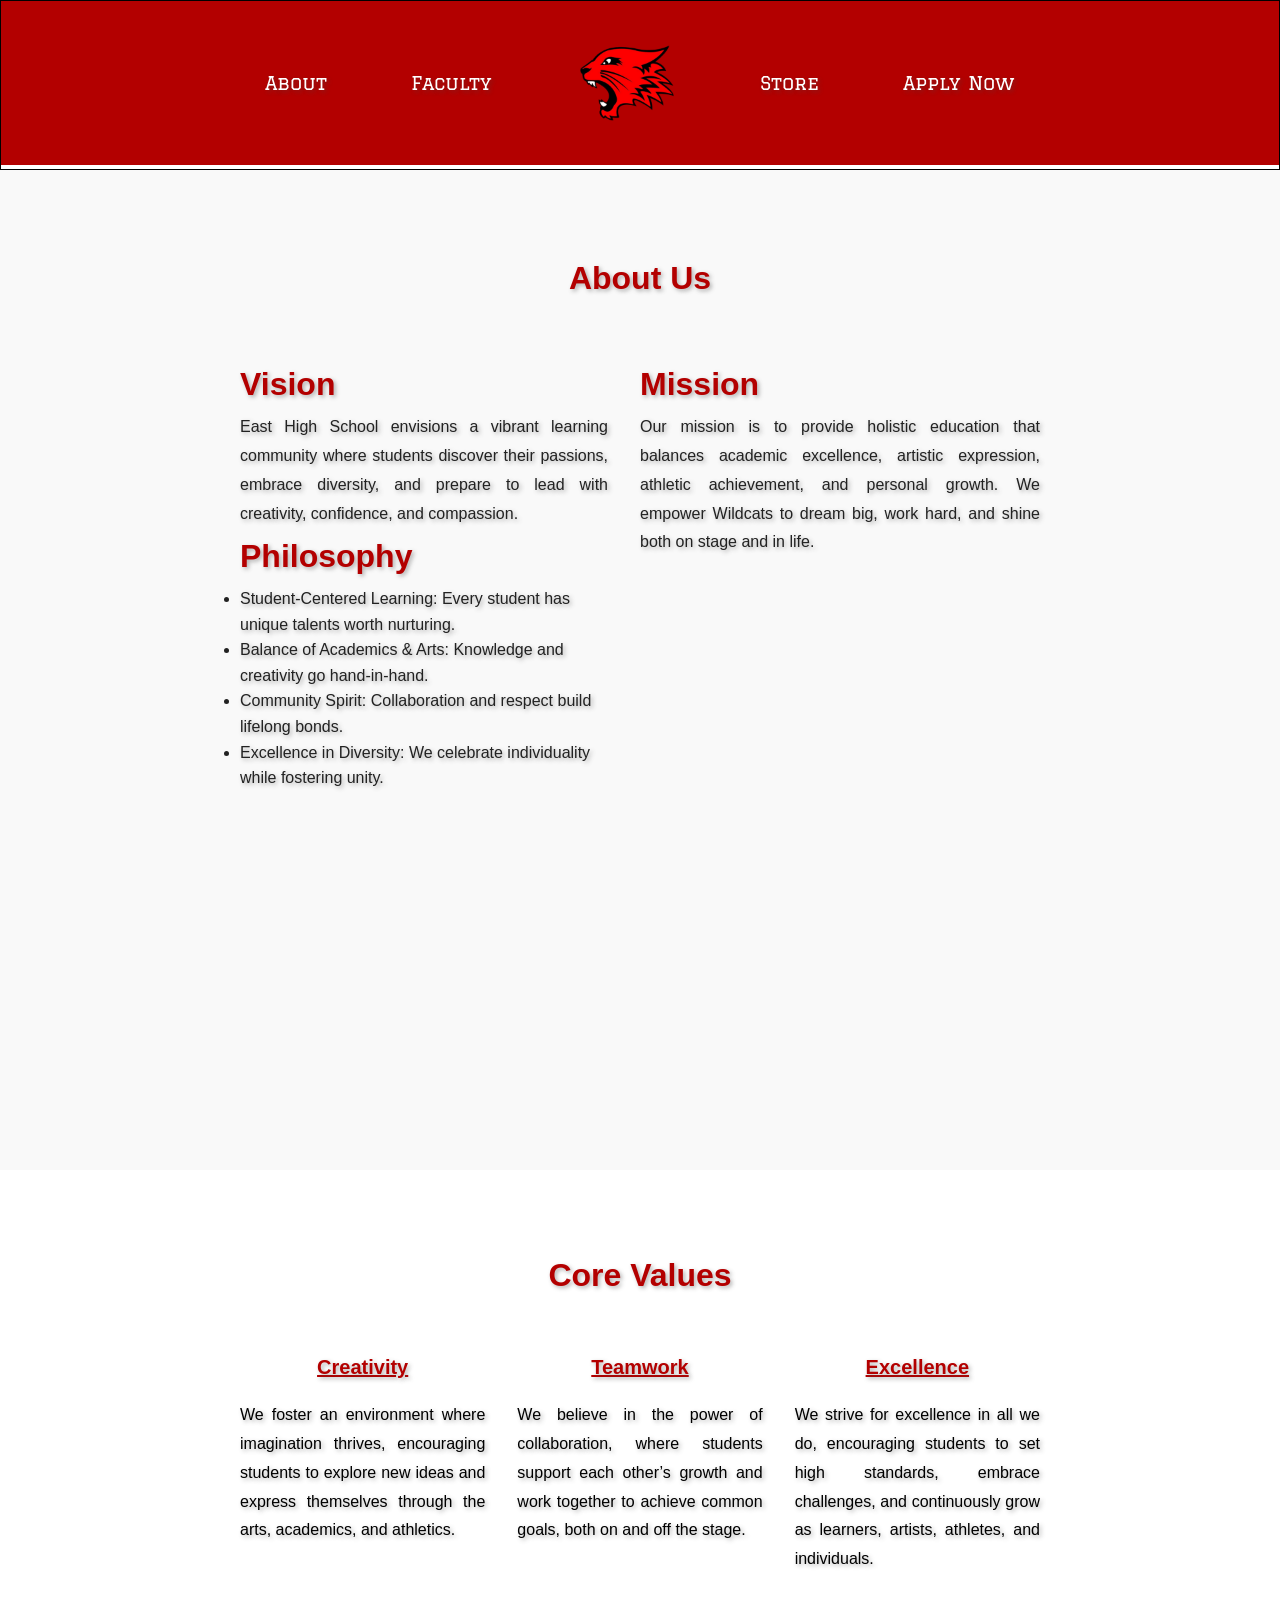
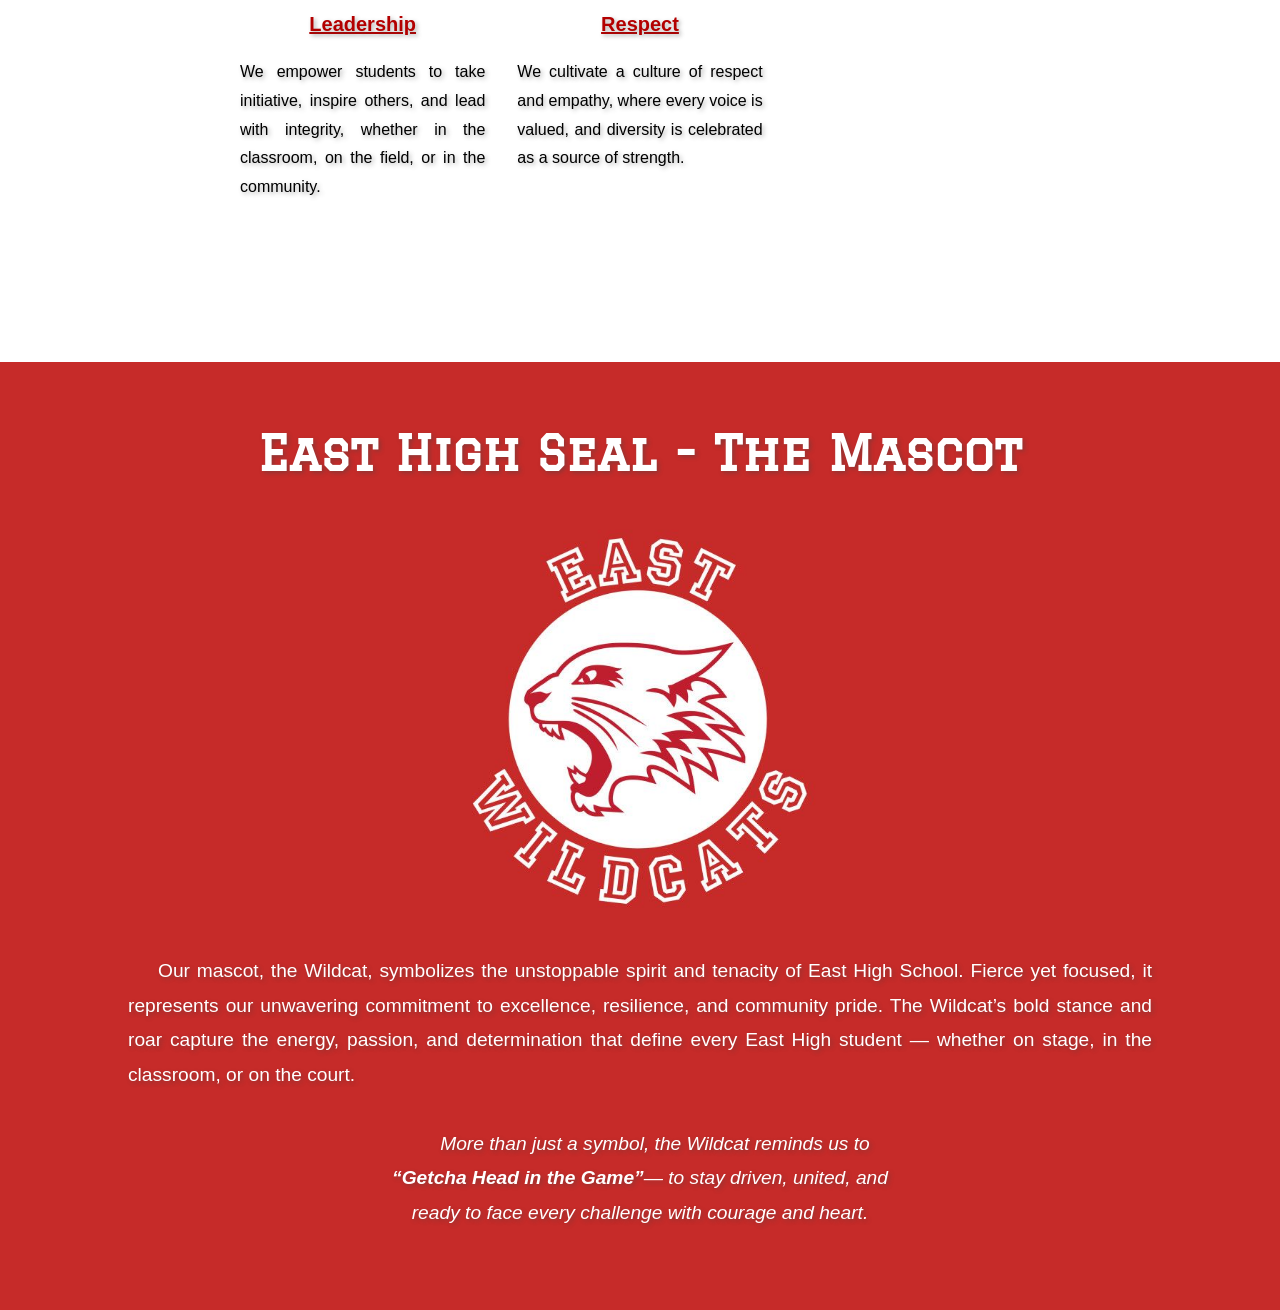
==== links/about.html @ 0d791389 "Update about.html" ====
<!DOCTYPE html>
<html lang="en">
<head>
    <meta charset="UTF-8">
    <meta name="viewport" content="width=device-width, initial-scale=1.0">
    <title>About</title>
    <link rel="stylesheet" href="about.css">
    <link rel="preconnect" href="https://fonts.googleapis.com">
<link rel="preconnect" href="https://fonts.gstatic.com" crossorigin>
<link href="https://fonts.googleapis.com/css2?family=Graduate&display=swap" rel="stylesheet">
</head>
<body>
  <!-- HEADER -->
       <div class="container">
      <nav class="header">
          <nav class="menu"> 
        <a href="./links/about.html">About</a>
        <a href="./links/faculty.html">Faculty</a>
        <a href="./index.html"><img id="store-image" src="/images/ehs-store.png" alt="Store Image"></a>
        <a href="./links/store.html">Store</a>
        <a href="./links/enroll.html">Apply Now</a>
      
    </nav>
      </div>

  </header>
  
     <!-- ABOUT US -->
    <section id="about">
      <h2>About Us</h2>
      <article>
        <div class="vision-philosophy">
        <h3>Vision</h3>
        <p>East High School envisions a vibrant learning community where students discover their passions, embrace diversity, and prepare to lead with creativity, confidence, and compassion.</p>
        <h3>Philosophy</h3>
        <ul>
          <li>Student-Centered Learning: Every student has unique talents worth nurturing.</li>
          <li>Balance of Academics & Arts: Knowledge and creativity go hand-in-hand.</li>
          <li>Community Spirit: Collaboration and respect build lifelong bonds.</li>
          <li>Excellence in Diversity: We celebrate individuality while fostering unity.</li>
        </ul>
        </div>
        <div class="mission">
        <h3>Mission</h3>
        <p>Our mission is to provide holistic education that balances academic excellence, artistic expression, athletic achievement, and personal growth. We empower Wildcats to dream big, work hard, and shine both on stage and in life.</p>
        </div>
      </article>
    </section>

    <section class="core-values">
  <h2>Core Values</h2>

  <div class="values-grid">
    <div class="value-box">
      <h3>Creativity</h3>
      <p>We foster an environment where imagination thrives, encouraging students to explore new ideas and express themselves through the arts, academics, and athletics.</p>
    </div>

    <div class="value-box">
      <h3>Teamwork</h3>
      <p>We believe in the power of collaboration, where students support each other’s growth and work together to achieve common goals, both on and off the stage.</p>
    </div>

    <div class="value-box">
      <h3>Excellence</h3>
      <p>We strive for excellence in all we do, encouraging students to set high standards, embrace challenges, and continuously grow as learners, artists, athletes, and individuals.</p>
    </div>

    <div class="value-box">
      <h3>Leadership</h3>
      <p>We empower students to take initiative, inspire others, and lead with integrity, whether in the classroom, on the field, or in the community.</p>
    </div>

    <div class="value-box">
      <h3>Respect</h3>
      <p>We cultivate a culture of respect and empathy, where every voice is valued, and diversity is celebrated as a source of strength.</p>
    </div>
  </div>
</section>


      <section id="ehs-logo">
        <h2>East High Seal - The Mascot</h2>
        <img src="/images/ehs-logo.jpg" alt="ehs-logo">
        <div id="ehs-logo-descrip">
        <p>Our mascot, the Wildcat, symbolizes the unstoppable spirit and tenacity of East High School. 
          Fierce yet focused, it represents our unwavering commitment to excellence, resilience, and community pride. 
          The Wildcat’s bold stance and roar capture the energy, passion, and determination that define every East High 
          student — whether on stage, in the classroom, or on the court. </p> 
          <br>
          <p id="getcha">More than just a symbol, the Wildcat reminds 
          us to <strong>“Getcha Head in the Game”</strong>— to stay driven, united, and ready to face 
          every challenge with courage and heart.</p>  
        </div>
     </section>
    
</body>
</html>
---- links/about.css ----
* {
  margin: 0;
  padding: 0;
  box-sizing: border-box;
  font-family: Helvetica, sans-serif;
  text-shadow: #44444469 2px 2px 4px;
}

.graduate-regular {
  font-family: "Graduate", serif;
  font-weight: 400;
  font-style: normal;
}


body {
  color: #222;
  background-color: #fff;
  line-height: 1.6;
}



.container {
  display: grid;
  grid-template-areas:
    "header header"
    "aside content"
    "footer footer";
  grid-template-columns: 350px 1fr;
  gap: 10px;
  border: 1px solid black;
}

.header {
  grid-area: header;
  text-align: center;
  background-color: #b30000;
  color: white;
  margin: auto 0;
  margin-bottom: -16px;
  display: flex;
  justify-content: space-evenly;
  align-items: center;
  font-weight: 100;
  font-family: "Graduate", serif;
}


#store-image {
    display: block;
    height: auto;
    width: 100px;
    margin: 0 auto;
}


 .menu a{
    display: flex;
    flex-direction: row;
    align-items: center;
    justify-content: space-evenly;
    padding: 2rem;
    transition: color 0.3s ease;
    color: white;
    text-decoration: none;
    font-family: "Graduate", serif;

}
.menu{
    display: flex;
    gap: 20px;
    font-weight: bolder;
    font-size: larger;
   

}

.menu a:hover {
transition: color 0.3s ease;
color:black;
}


/* ====== ABOUT US ====== */
#about {
  background-color: #f9f9f9;
  padding-top: 5rem;
  padding-bottom:5rem;
  height: 1000px;
  background-image: url(./images/banner-bg.png);
  background-repeat: no-repeat;
  background-size: cover;
  background-position: center;
  background-position-y:bottom;
  
  
}

#about h2 {
    text-align: center;
    padding-bottom: 3rem;
    
}

#about h2, h3 {
  font-size: 2rem;
  color: rgb(179, 0, 0);
  line-height: 1.8;
}

#about p {
  text-align: justify;
  line-height: 1.8;
}
#about article{
  display: flex;
  flex-direction: row;
  align-items: flex-start;
  justify-content: space-between;
}

.mission {
  margin-left: 2rem;
  max-width: 400px;
  
}

#about article {
  max-width: 800px;
  margin: 0 auto;
}

.core-values {
  background-color: white;
  padding: 5rem 15rem 10rem;
  text-align: center;
}

.core-values h2 {
  font-size: 2rem;
  color: rgb(179, 0, 0);
  margin-bottom: 3rem;

}

.values-grid {
  display: grid;
  grid-template-columns: repeat(3, 1fr);
  gap: 2rem;
  justify-items: center;
}

.value-box {
  max-width: 300px;
}

.value-box h3 {
  color: rgb(179, 0, 0);
  font-size: 1.25rem;
  text-decoration: underline;
  margin-bottom: 1rem;
}

.value-box p {
  color: black;
  line-height: 1.8;
  text-align: justify;
}

/* Second row alignment */
.value-box:nth-child(4),
.value-box:nth-child(5) {
  grid-column: span 1;
  justify-self: center;
}


/* ====== MASCOT ====== */

#ehs-logo {
    height: auto;
    text-align: center;
    color: red;
    background-color: #c62b29;
    padding-bottom: 5rem;
}

#ehs-logo h2 {
    font-size: 3rem;
    color: white;
    line-height: 1.8;
    padding-top: 3rem;
      font-family: "Graduate", serif;

}

#ehs-logo img{
    text-align: center;
    width: 450px;
    height: auto;

}

#ehs-logo-descrip {
    max-width: auto;
    margin-right: 10%;
    margin-left: 10%;
    font-size: 1.2rem;
    color: white;
    line-height: 1.8;
    font-weight: 500;
    width: auto;
    text-align: justify;
    text-indent: 30px;
}

#ehs-logo-descrip #getcha{
    text-align: center;
    font-style: italic;
    max-width: 900px;
    margin-left:50%;
    transform: translateX(-50%);
    
}
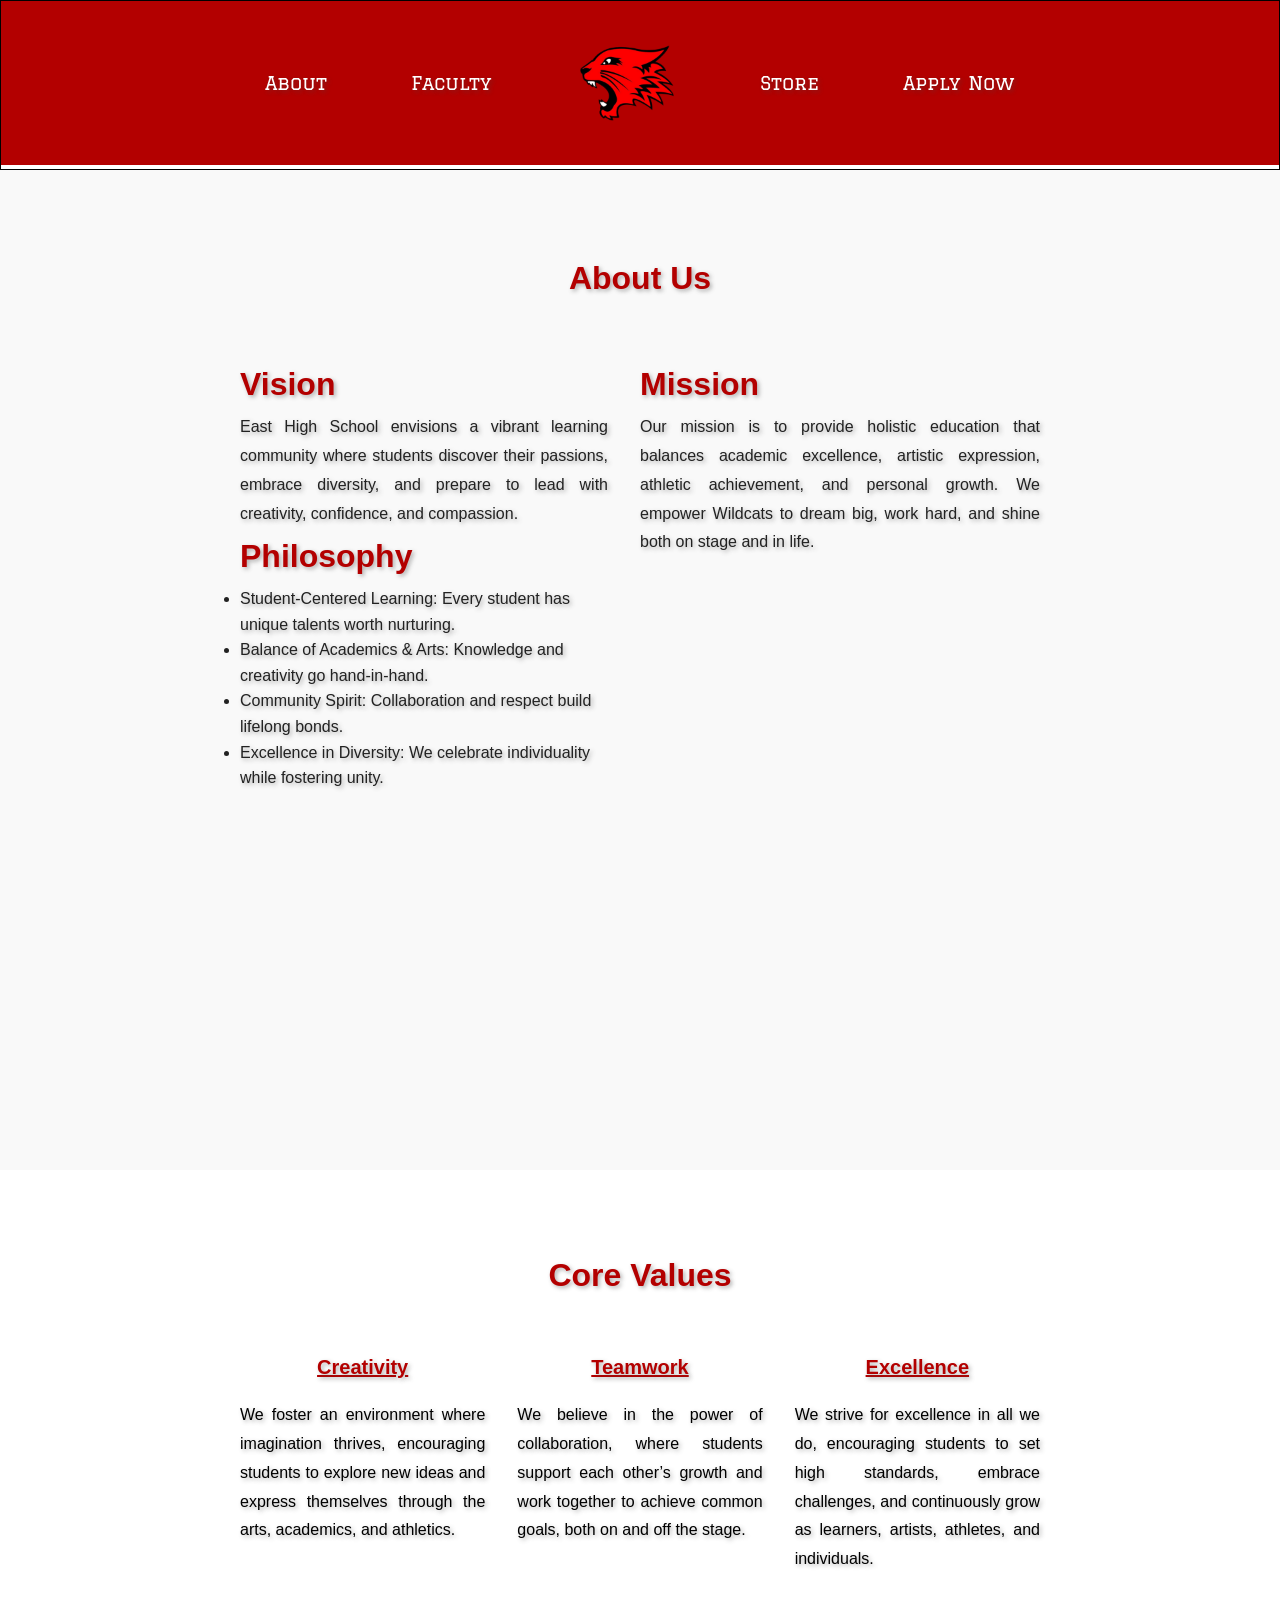
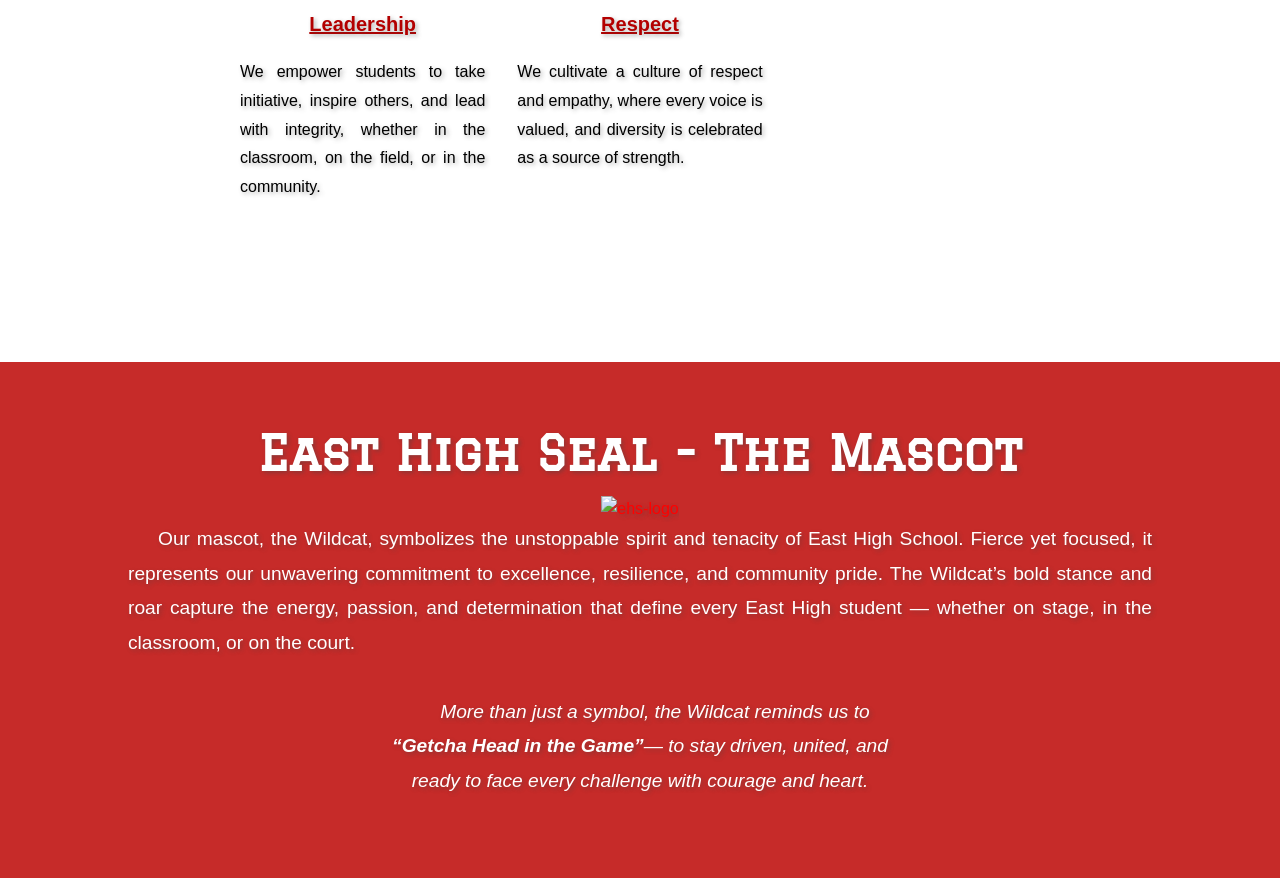
==== commit 74aecb23: "Update about.html" ====
--- a/links/about.html
+++ b/links/about.html
@@ -4,7 +4,7 @@
     <meta charset="UTF-8">
     <meta name="viewport" content="width=device-width, initial-scale=1.0">
     <title>About</title>
-    <link rel="stylesheet" href="about.css">
+    <link rel="stylesheet" href="./about.css">
     <link rel="preconnect" href="https://fonts.googleapis.com">
 <link rel="preconnect" href="https://fonts.gstatic.com" crossorigin>
 <link href="https://fonts.googleapis.com/css2?family=Graduate&display=swap" rel="stylesheet">
@@ -14,11 +14,11 @@
        <div class="container">
       <nav class="header">
           <nav class="menu"> 
-        <a href="./links/about.html">About</a>
-        <a href="./links/faculty.html">Faculty</a>
+        <a href="./about.html">About</a>
+        <a href="./faculty.html">Faculty</a>
         <a href="./index.html"><img id="store-image" src="/images/ehs-store.png" alt="Store Image"></a>
-        <a href="./links/store.html">Store</a>
-        <a href="./links/enroll.html">Apply Now</a>
+        <a href="./store.html">Store</a>
+        <a href="./enroll.html">Apply Now</a>
       
     </nav>
       </div>
@@ -81,7 +81,7 @@
 
       <section id="ehs-logo">
         <h2>East High Seal - The Mascot</h2>
-        <img src="/images/ehs-logo.jpg" alt="ehs-logo">
+        <img src="./images/ehs-logo.jpg" alt="ehs-logo">
         <div id="ehs-logo-descrip">
         <p>Our mascot, the Wildcat, symbolizes the unstoppable spirit and tenacity of East High School. 
           Fierce yet focused, it represents our unwavering commitment to excellence, resilience, and community pride. 
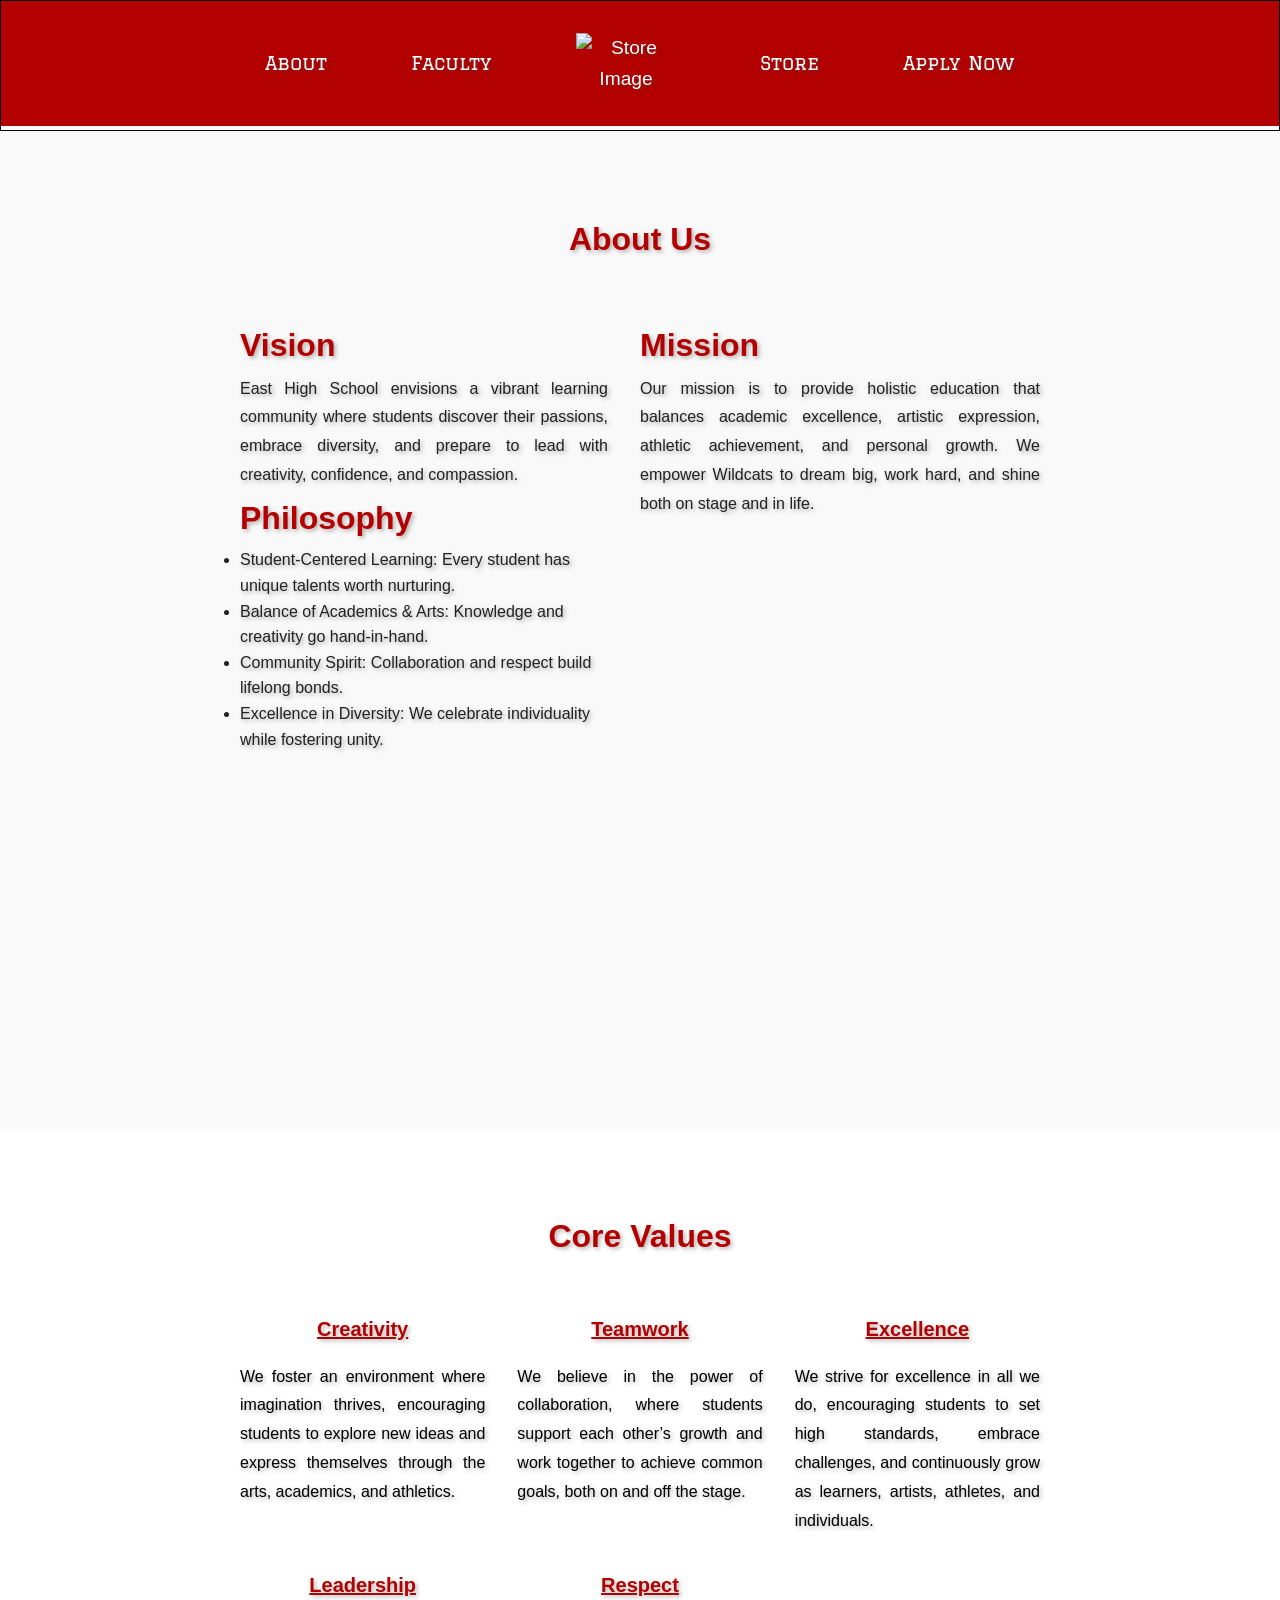
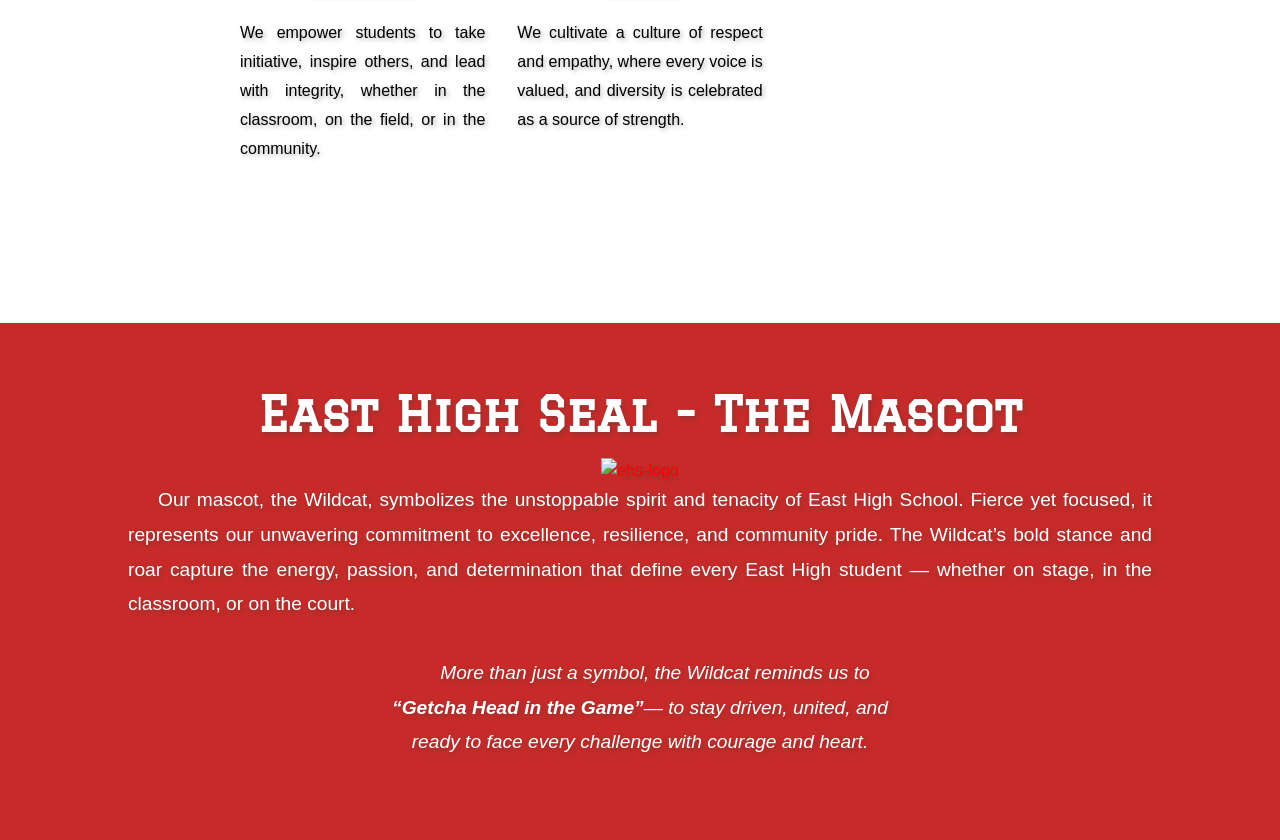
==== commit ee9f34b9: "Update about.html" ====
--- a/links/about.html
+++ b/links/about.html
@@ -16,7 +16,7 @@
           <nav class="menu"> 
         <a href="./about.html">About</a>
         <a href="./faculty.html">Faculty</a>
-        <a href="./index.html"><img id="store-image" src="/images/ehs-store.png" alt="Store Image"></a>
+        <a href="./index.html"><img id="store-image" src="./images/ehs-store.png" alt="Store Image"></a>
         <a href="./store.html">Store</a>
         <a href="./enroll.html">Apply Now</a>
       
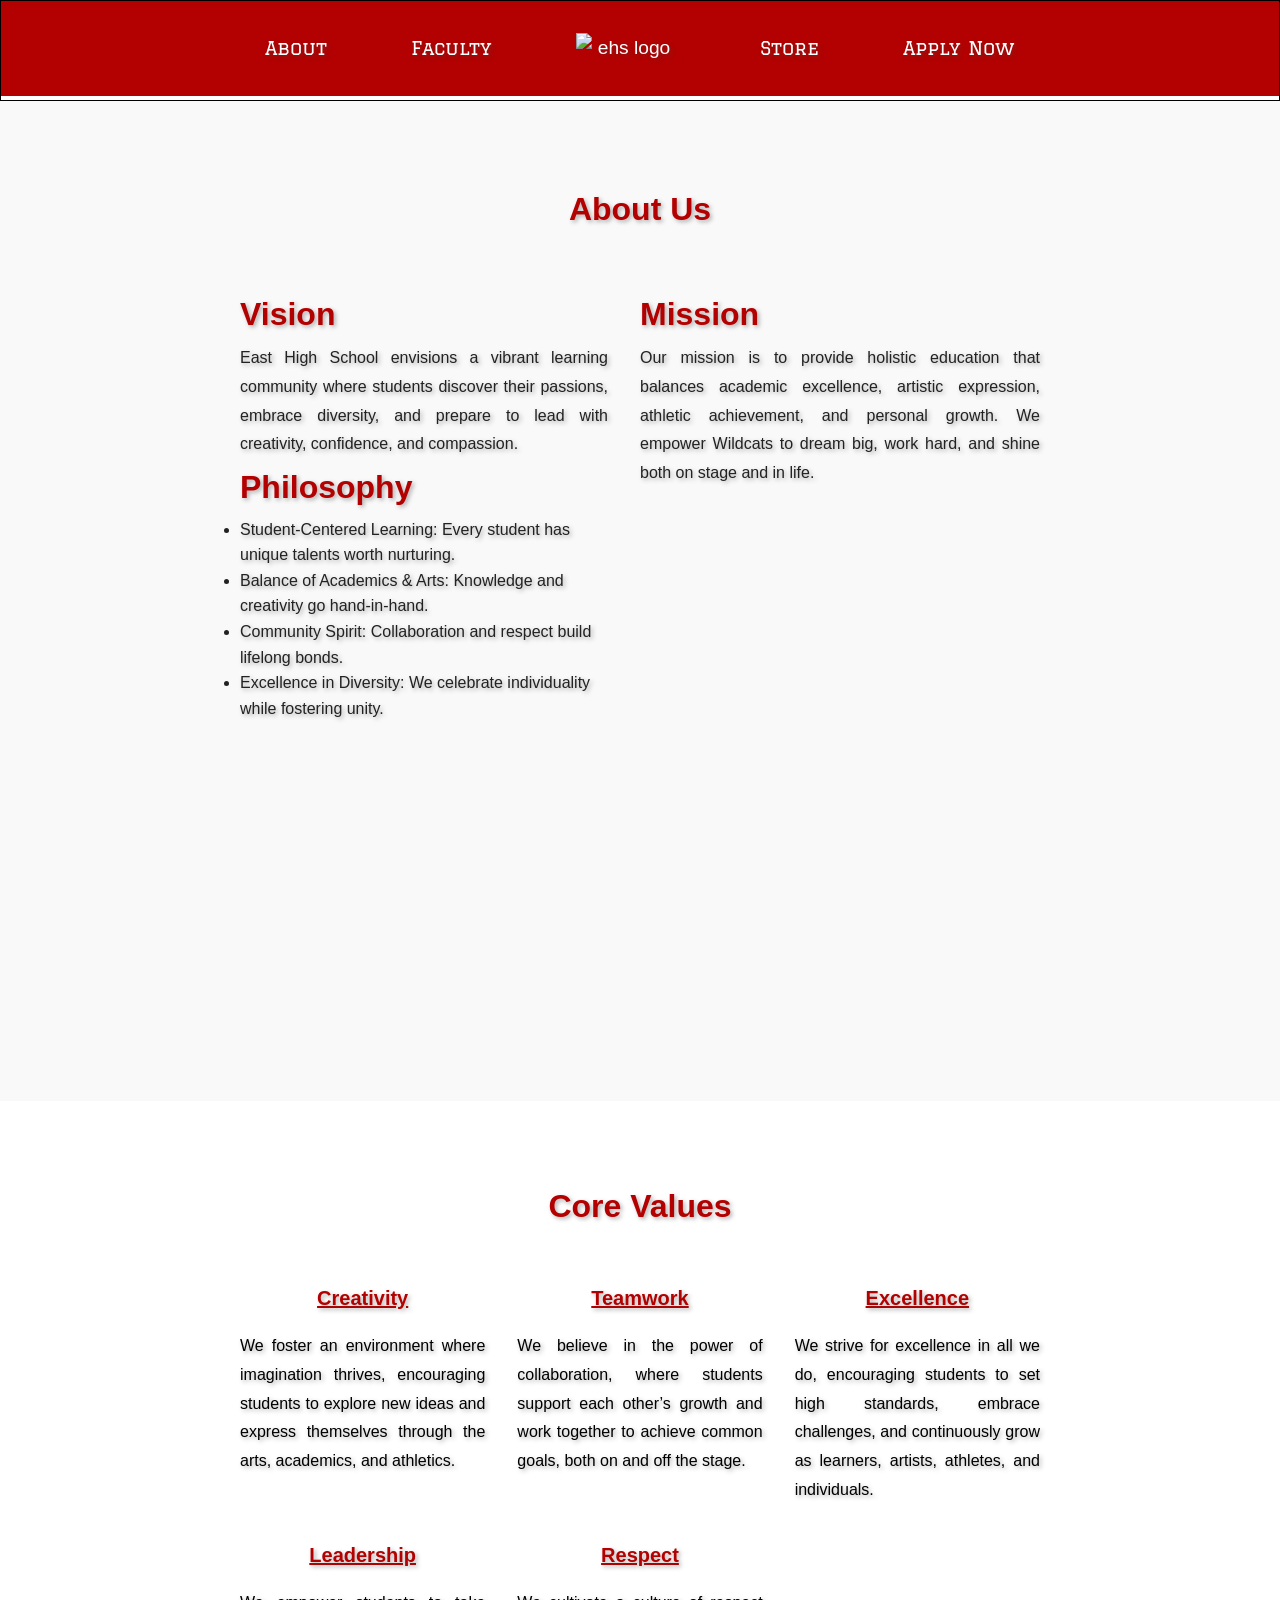
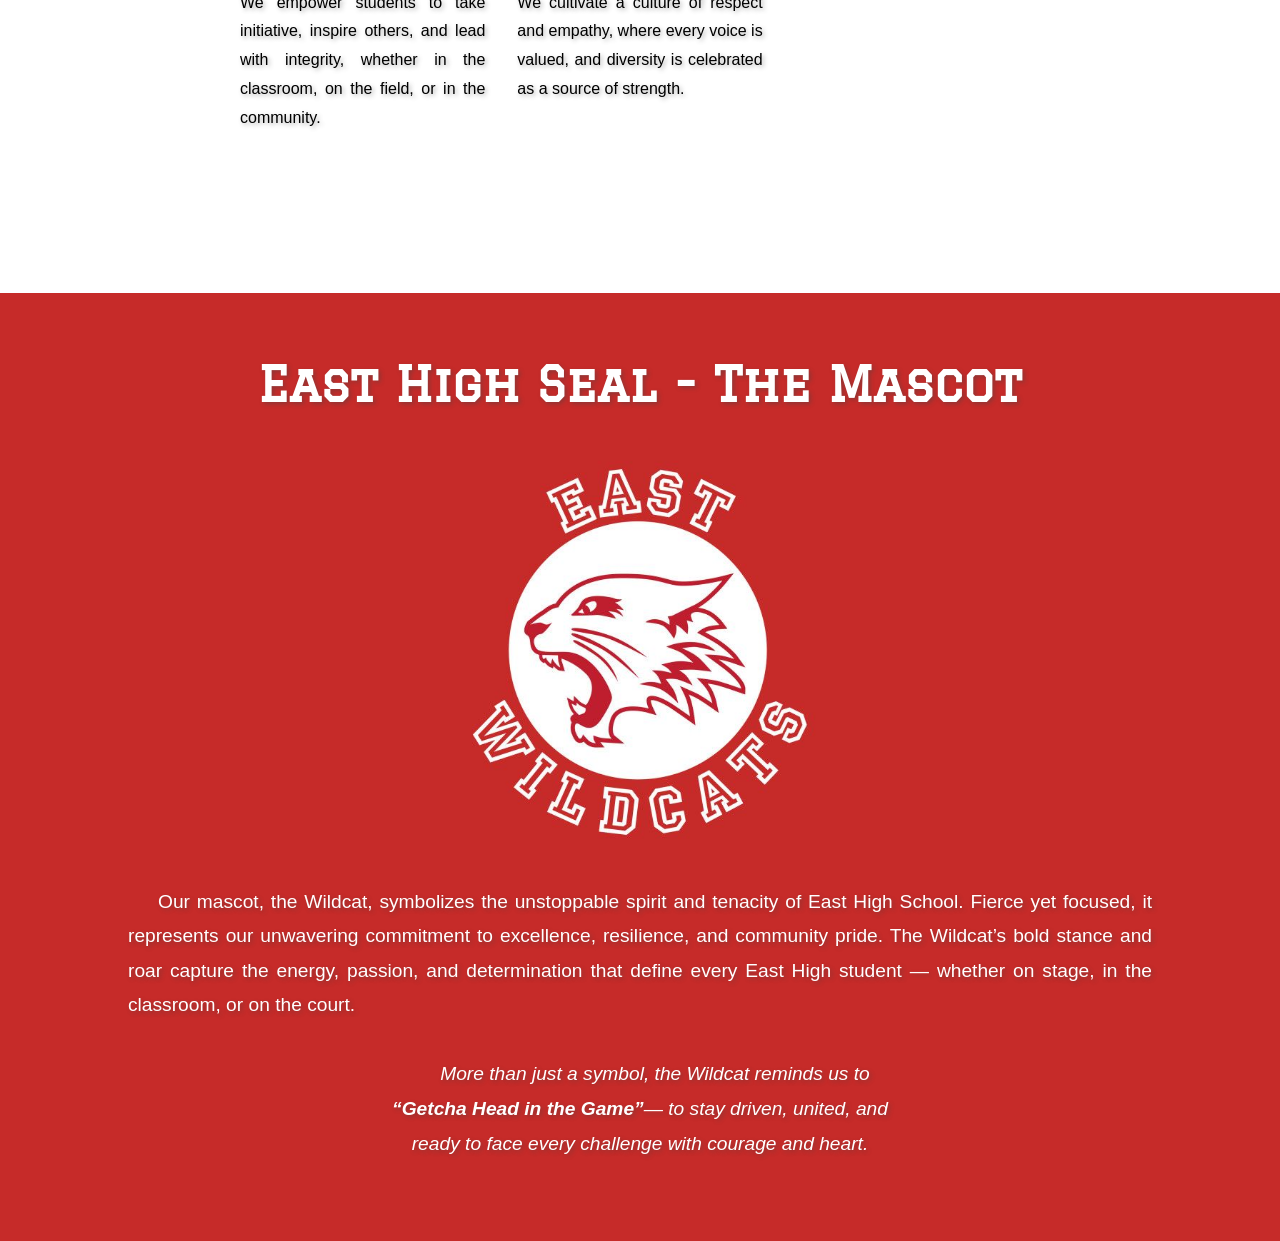
==== commit bb300c81: "Update about.html" ====
--- a/links/about.html
+++ b/links/about.html
@@ -16,7 +16,7 @@
           <nav class="menu"> 
         <a href="./about.html">About</a>
         <a href="./faculty.html">Faculty</a>
-        <a href="./index.html"><img id="store-image" src="./images/ehs-store.png" alt="Store Image"></a>
+        <a href="../index.html"><img id="store-image" src="./images/ehs-store.png" alt="ehs logo"></a>
         <a href="./store.html">Store</a>
         <a href="./enroll.html">Apply Now</a>
       
@@ -81,7 +81,7 @@
 
       <section id="ehs-logo">
         <h2>East High Seal - The Mascot</h2>
-        <img src="./images/ehs-logo.jpg" alt="ehs-logo">
+        <img src="../images/ehs-logo.jpg" alt="ehs-logo">
         <div id="ehs-logo-descrip">
         <p>Our mascot, the Wildcat, symbolizes the unstoppable spirit and tenacity of East High School. 
           Fierce yet focused, it represents our unwavering commitment to excellence, resilience, and community pride. 
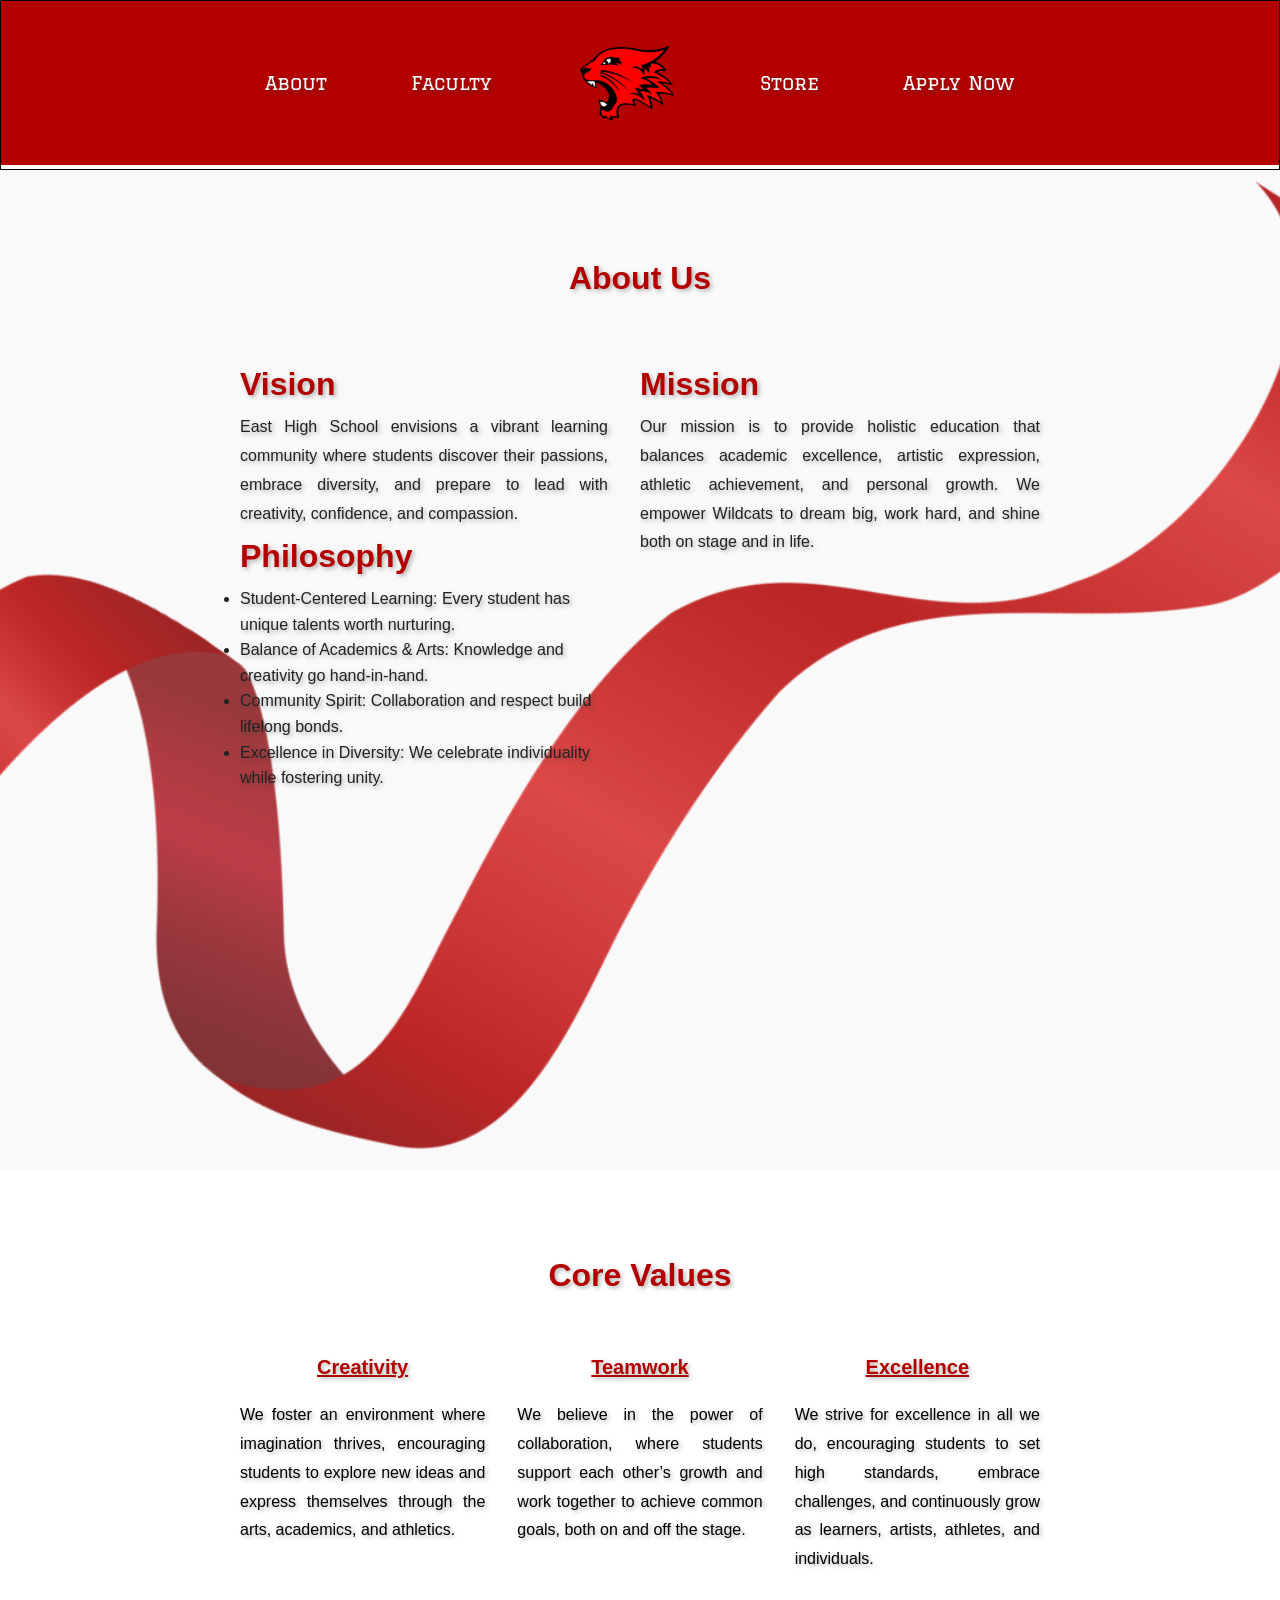
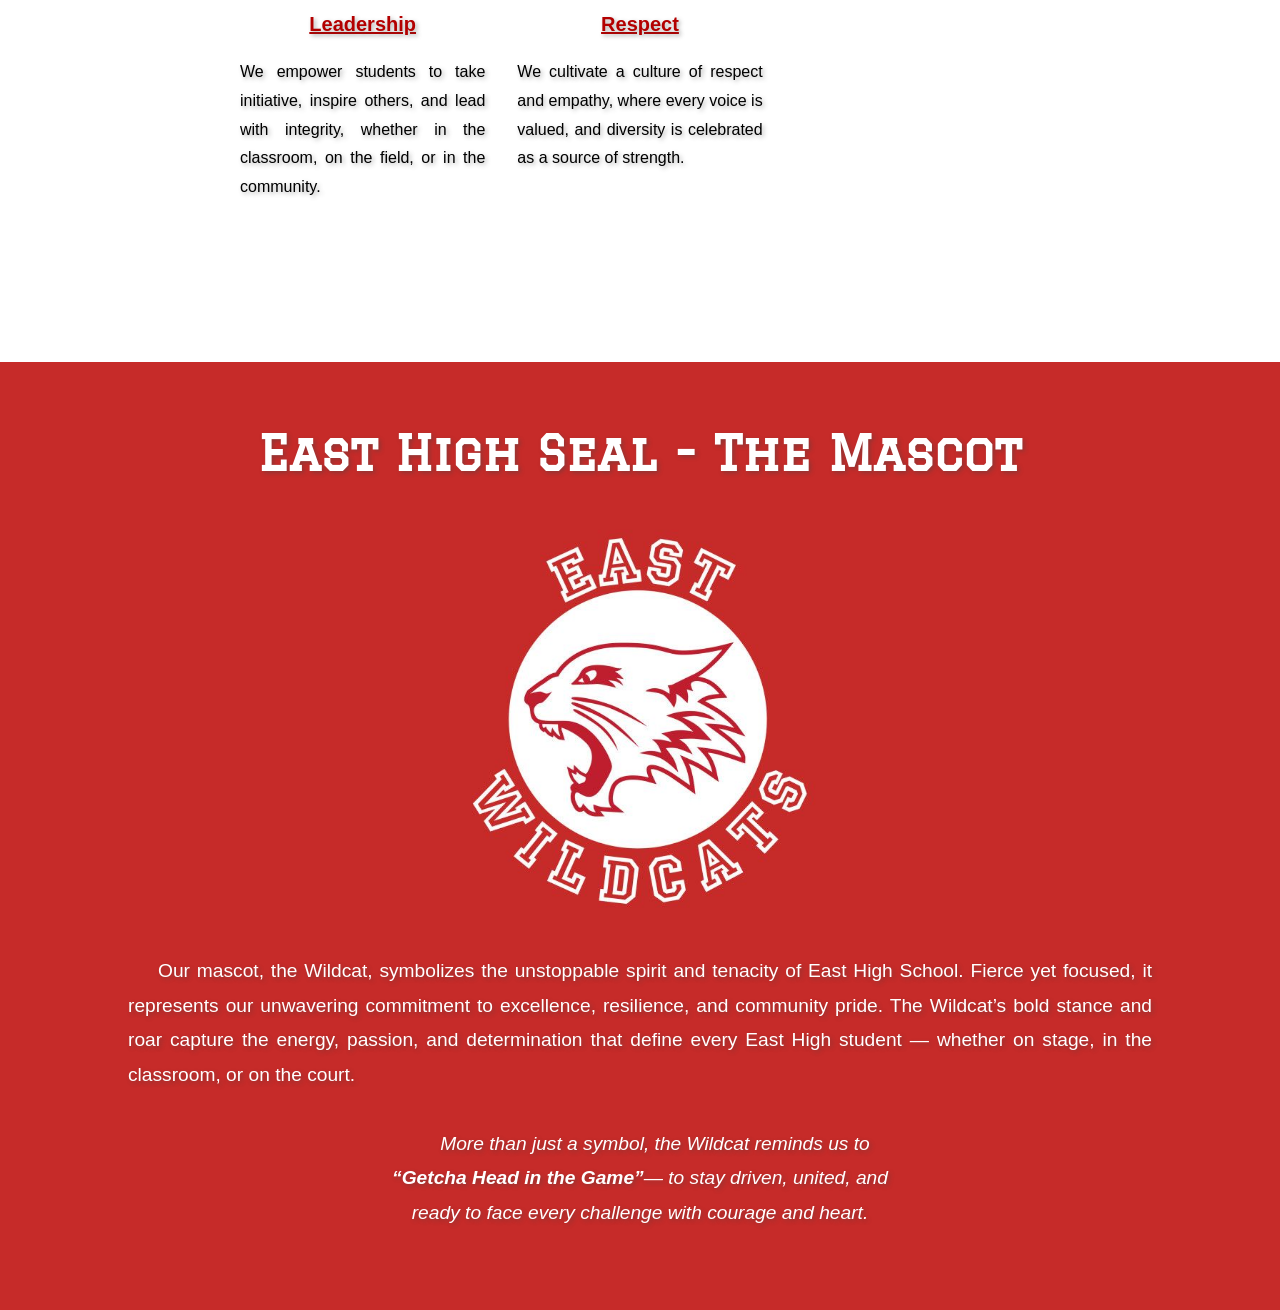
==== commit d1ce3226: "Update about.html" ====
--- a/links/about.html
+++ b/links/about.html
@@ -16,7 +16,7 @@
           <nav class="menu"> 
         <a href="./about.html">About</a>
         <a href="./faculty.html">Faculty</a>
-        <a href="../index.html"><img id="store-image" src="./images/ehs-store.png" alt="ehs logo"></a>
+        <a href="../index.html"><img id="store-image" src="../images/ehs-store.png" alt="ehs logo"></a>
         <a href="./store.html">Store</a>
         <a href="./enroll.html">Apply Now</a>
       
--- a/links/about.css
+++ b/links/about.css
@@ -88,7 +88,7 @@
   padding-top: 5rem;
   padding-bottom:5rem;
   height: 1000px;
-  background-image: url(./images/banner-bg.png);
+  background-image: url(../images/banner-bg.png);
   background-repeat: no-repeat;
   background-size: cover;
   background-position: center;
